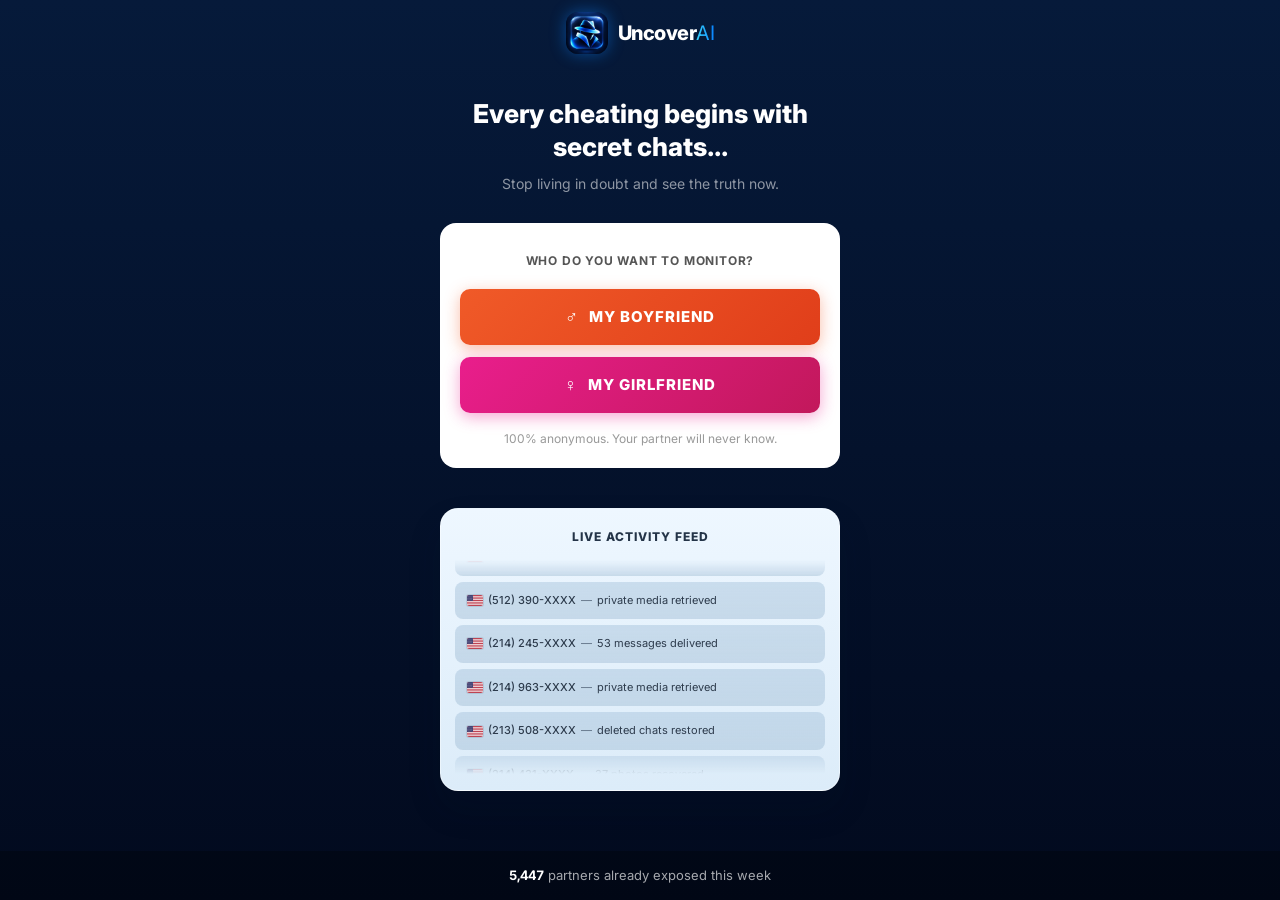
==== index.html @ d84a6e30 "feat: initial commit - cloned spy2 structure exactly from safeheal.site/untstvsl/" ====
<!doctype html>
<html lang="en">
<head>
  <meta charset="UTF-8" />
  <script async src="assets/js/pixels.js?v=20261008-4"></script>
  <link rel="icon" type="image/webp" href="assets/img/uncoverai-logo-256.webp" />
  <meta name="viewport" content="width=device-width, initial-scale=1.0" />
  <title>Discover the Truth</title>
  <link rel="stylesheet" href="assets/css/base.css?v=20261009-1" />
  <link rel="stylesheet" href="assets/css/components.css?v=20261009-3" />
  <link rel="stylesheet" href="assets/css/pages.css?v=20261009-21" />
</head>
<body>
  <div class="target-page">
    <nav class="navbar">
      <div class="nav-brand"><img src="assets/img/uncoverai-icon-512.webp?v=20261009-1" alt="UncoverAI" class="nav-logo" /><span class="nav-wordmark">Uncover<span>AI</span></span></div>
    </nav>

    <div class="content-wrapper">
      <h1 class="headline">Every cheating begins with secret chats...</h1>
      <p class="tagline">Stop living in doubt and see the truth now.</p>

      <div class="main-card">
        <p class="card-label">WHO DO YOU WANT TO MONITOR?</p>

        <div class="buttons-group">
          <button class="target-btn boyfriend-btn cta-main" data-gender="boyfriend">
            <span class="btn-icon">♂</span>
            <span class="btn-label">MY BOYFRIEND</span>
          </button>
          <button class="target-btn girlfriend-btn cta-main" data-gender="girlfriend">
            <span class="btn-icon">♀</span>
            <span class="btn-label">MY GIRLFRIEND</span>
          </button>
        </div>

        <p class="anonymous-note">100% anonymous. Your partner will never know.</p>
      </div>

      <div class="activity-feed">
        <p class="feed-title">LIVE ACTIVITY FEED</p>
        <div class="feed-list" id="feedList"></div>
      </div>
    </div>

    <div class="bottom-bar">
      <span id="exposedCounter">3,218</span> partners already exposed this week
    </div>
  </div>
  <script type="module" src="assets/js/pages/target.js?v=20261011-sck-1"></script>
</body>
</html>
---- assets/css/base.css ----
/* ============================================================
   Love Finder Original — base.css
   Port 1:1 of private-quizz src/style.css (global reset + typography)
   ============================================================ */
@import url("https://fonts.googleapis.com/css2?family=Inter:wght@400;500;600;700;800;900&display=swap");

*, *::before, *::after {
  box-sizing: border-box;
  margin: 0;
  font-weight: 400;
}

html, body {
  margin: 0;
  padding: 0;
  width: 100%;
  min-height: 100vh;
}

:root {
  --uncover-bg-deep: #020a1e;
  --uncover-bg-navy: #061a3a;
  --uncover-neon: #0a84ff;
  --uncover-cyan: #38d6ff;
  --uncover-glow: rgba(10, 132, 255, 0.45);
}

body {
  background: linear-gradient(180deg, #061a3a 0%, #020a1e 100%);
  background-color: #020a1e;
  color: #ffffff;
  font-family: Inter, -apple-system, BlinkMacSystemFont, 'Segoe UI', Roboto, Oxygen, Ubuntu, Cantarell, 'Fira Sans', 'Droid Sans', 'Helvetica Neue', sans-serif;
  font-size: 15px;
  line-height: 1.6;
  text-rendering: optimizeLegibility;
  -webkit-font-smoothing: antialiased;
  -moz-osx-font-smoothing: grayscale;
}

a {
  text-decoration: none;
  color: #00bd7e;
  transition: 0.4s;
}

img { max-width: 100%; }

button { font-family: inherit; }
input { font-family: inherit; }

/* Layout base */
.page-container {
  max-width: 480px;
  margin: 0 auto;
  padding: 0 16px;
  min-height: 100vh;
}

.content-box {
  background: #fff;
  border-radius: 12px;
  padding: 24px 20px;
  margin-bottom: 16px;
  color: #1a2a44;
}

/* Botões */
.action-button {
  display: block;
  width: 100%;
  padding: 16px 24px;
  border: none;
  border-radius: 8px;
  font-size: 16px;
  font-weight: 700;
  cursor: pointer;
  text-align: center;
  text-transform: uppercase;
  letter-spacing: 0.5px;
  transition: all 0.2s;
  text-decoration: none;
}

.action-button.primary {
  background: linear-gradient(135deg, #e74c3c, #c0392b);
  color: #fff;
  box-shadow: 0 4px 15px rgba(231, 76, 60, 0.4);
}

.action-button.primary:hover {
  transform: translateY(-1px);
  box-shadow: 0 6px 20px rgba(231, 76, 60, 0.5);
}

.action-button.secondary {
  background: transparent;
  color: #666;
  border: 1px solid #ddd;
  font-size: 13px;
  font-weight: 400;
  text-transform: none;
  padding: 10px;
}

/* Cores de atividade */
.high-activity   { color: #e74c3c; }
.medium-activity { color: #f39c12; }
.low-activity    { color: #27ae60; }

/* Utilitários */
.text-center { text-align: center; }
.mt-8  { margin-top: 8px; }
.mt-12 { margin-top: 12px; }
.mt-16 { margin-top: 16px; }
.mt-24 { margin-top: 24px; }

.hidden { display: none !important; }
---- assets/css/components.css ----
/* ============================================================
   Love Finder Original — components.css
   Shared shell pieces: navbar + route transition (App.vue port)
   ============================================================ */

/* Top navbar (spy logo) — Step1Target / Step2Intro */
.navbar {
  width: 100%;
  background: transparent;
  display: flex;
  align-items: center;
  justify-content: center;
  padding: 12px 20px;
}

.nav-logo {
  width: 42px;
  height: 42px;
  object-fit: cover;
  border-radius: 12px;
  box-shadow: 0 0 16px rgba(10, 132, 255, 0.45);
}

.nav-brand {
  display: flex;
  align-items: center;
  gap: 10px;
}

.nav-wordmark {
  font-weight: 800;
  font-size: 20px;
  letter-spacing: -0.5px;
  color: #fff;
  line-height: 1;
}

.nav-wordmark span {
  background: linear-gradient(90deg, #38d6ff, #0a84ff);
  -webkit-background-clip: text;
  background-clip: text;
  color: transparent;
}

/* Route transition (App.vue route-fade) — applied as enter animation in MPA */
.route-fade {
  animation: route-fade-in 0.32s ease both;
}

@keyframes route-fade-in {
  from {
    opacity: 0;
    transform: translateY(10px) scale(0.992);
    filter: blur(4px);
  }
  to {
    opacity: 1;
    transform: translateY(0) scale(1);
    filter: blur(0);
  }
}

/* Generic fade used by modals/banners (Vue <Transition name="fade">) */
.fade {
  animation: fade-in 0.3s ease both;
}

@keyframes fade-in {
  from { opacity: 0; }
  to { opacity: 1; }
}

.alert-fade {
  animation: alert-fade-in 0.28s ease both;
}

@keyframes alert-fade-in {
  from { opacity: 0; transform: translateY(6px); }
  to { opacity: 1; transform: translateY(0); }
}

.lock-toast {
  animation: lock-toast-in 0.22s ease both;
}

@keyframes lock-toast-in {
  from { opacity: 0; transform: translateY(-8px) scale(0.98); }
  to { opacity: 1; transform: translateY(0) scale(1); }
}
---- assets/css/pages.css ----
/* ============================================================
   Love Finder Original — pages.css
   Port 1:1 of private-quizz scoped styles (branch
   version-v1-two-backoffer-vsl-6min):
   01 target · 02 intro · 03 input · 04 scanning
   05 report · 06 back-offer
   07 quiz · 08 thanks modal (added — question flow + post-assessment card)
   ============================================================ */

/* ============================================================
   01 — Step1Target.vue (/)
   ============================================================ */
.target-page {
  min-height: 100vh;
  background: linear-gradient(180deg, #061a3a 0%, #020a1e 100%);
  display: flex;
  flex-direction: column;
  align-items: center;
}

.target-page .content-wrapper {
  padding: 32px 20px 0;
  width: 100%;
  max-width: 440px;
  text-align: center;
  display: flex;
  flex-direction: column;
  align-items: center;
  flex: 1;
}

.target-page .headline {
  font-size: 26px;
  font-weight: 800;
  color: #fff;
  line-height: 1.25;
  margin-bottom: 10px;
}

.target-page .tagline {
  font-size: 14px;
  color: rgba(255, 255, 255, 0.55);
  margin-bottom: 28px;
}

.target-page .main-card {
  width: 100%;
  background: #fff;
  border-radius: 16px;
  padding: 28px 20px 20px;
  text-align: center;
  margin-bottom: 20px;
}

.target-page .card-label {
  font-size: 12px;
  font-weight: 700;
  color: #555;
  letter-spacing: 0.8px;
  margin-bottom: 18px;
}

.target-page .buttons-group {
  display: flex;
  flex-direction: column;
  gap: 12px;
  width: 100%;
  margin-bottom: 16px;
}

.target-page .target-btn {
  width: 100%;
  padding: 17px 20px;
  border: none;
  border-radius: 10px;
  font-size: 15px;
  font-weight: 800;
  cursor: pointer;
  display: flex;
  align-items: center;
  justify-content: center;
  gap: 10px;
  letter-spacing: 0.8px;
  transition: transform 0.28s cubic-bezier(0.34, 1.56, 0.64, 1), box-shadow 0.2s ease;
  color: #fff;
  position: relative;
  overflow: hidden;
  isolation: isolate;
  -webkit-tap-highlight-color: transparent;
}
.target-page .target-btn:active { transform: scale(0.97); transition-duration: 0.12s; }

/* Periodic shine sweep — draws the eye to the CTAs (transform-only, GPU-friendly). */
.target-page .target-btn::after {
  content: '';
  position: absolute;
  top: 0;
  bottom: 0;
  left: 0;
  width: 40%;
  background: linear-gradient(105deg, transparent 0%, rgba(255, 255, 255, 0.32) 50%, transparent 100%);
  transform: translateX(-150%) skewX(-20deg);
  animation: target-btn-shine 4.2s ease-in-out 1.3s infinite;
  pointer-events: none;
}
.target-page .girlfriend-btn::after { animation-delay: 1.65s; }

@keyframes target-btn-shine {
  0% { transform: translateX(-150%) skewX(-20deg); }
  26%, 100% { transform: translateX(320%) skewX(-20deg); }
}

.target-page .boyfriend-btn {
  background: linear-gradient(135deg, #f05a28, #e03e1a);
  box-shadow: 0 4px 16px rgba(240, 90, 40, 0.4);
}

.target-page .girlfriend-btn {
  background: linear-gradient(135deg, #e91e8c, #c2185b);
  box-shadow: 0 4px 16px rgba(233, 30, 140, 0.4);
}

/* Hover only on real pointers — avoids the "stuck hover" state after a tap on mobile. */
@media (hover: hover) {
  .target-page .target-btn:hover { transform: translateY(-2px); }
  .target-page .boyfriend-btn:hover { box-shadow: 0 8px 22px rgba(240, 90, 40, 0.55); }
  .target-page .girlfriend-btn:hover { box-shadow: 0 8px 22px rgba(233, 30, 140, 0.55); }
  .target-page .target-btn:hover .btn-icon { transform: rotate(-12deg) scale(1.15); }
  .target-page .target-btn:active { transform: scale(0.97); }
}

.target-page .btn-icon {
  font-size: 18px;
  font-weight: 400;
  display: inline-block;
  transition: transform 0.3s cubic-bezier(0.34, 1.56, 0.64, 1);
}
.target-page .btn-label { font-size: 15px; font-weight: 800; letter-spacing: 1px; }

.target-page .anonymous-note {
  font-size: 12px;
  color: #999;
}

.target-page .bottom-bar {
  width: 100%;
  background: rgba(0, 0, 0, 0.3);
  text-align: center;
  padding: 14px 16px;
  font-size: 13px;
  color: rgba(255, 255, 255, 0.65);
  margin-top: auto;
}

.target-page #exposedCounter {
  display: inline-block;
  font-weight: 700;
  color: #fff;
  font-variant-numeric: tabular-nums;
}
.target-page #exposedCounter.is-bump { animation: target-counter-bump 0.6s cubic-bezier(0.22, 1, 0.36, 1); }

@keyframes target-counter-bump {
  0% { transform: scale(1); color: #fff; }
  30% { transform: scale(1.12); color: #4ade80; }
  100% { transform: scale(1); color: #fff; }
}

/* Staggered entrance (replaces the full-page blur fade: cheaper on low-end phones).
   fill-mode "backwards" so hover/active transforms keep working after the intro. */
.target-page .nav-logo { animation: target-logo-in 0.55s cubic-bezier(0.22, 1, 0.36, 1) backwards; }
.target-page .headline,
.target-page .tagline,
.target-page .card-label,
.target-page .anonymous-note { animation: target-rise 0.5s cubic-bezier(0.22, 1, 0.36, 1) backwards; }
.target-page .tagline { animation-delay: 0.08s; }
.target-page .main-card { animation: target-pop 0.6s cubic-bezier(0.22, 1, 0.36, 1) 0.14s backwards; }
.target-page .card-label { animation-delay: 0.24s; }
.target-page .target-btn { animation: target-pop 0.55s cubic-bezier(0.22, 1, 0.36, 1) 0.3s backwards; }
.target-page .girlfriend-btn { animation-delay: 0.38s; }
.target-page .anonymous-note { animation-delay: 0.46s; }
.target-page .activity-feed { animation: target-rise 0.6s cubic-bezier(0.22, 1, 0.36, 1) 0.42s backwards; }
.target-page .bottom-bar { animation: target-bar-in 0.5s cubic-bezier(0.22, 1, 0.36, 1) 0.5s backwards; }

@keyframes target-logo-in {
  from { opacity: 0; transform: translateY(-6px) scale(0.85); }
}
@keyframes target-rise {
  from { opacity: 0; transform: translateY(14px); }
}
@keyframes target-pop {
  from { opacity: 0; transform: translateY(12px) scale(0.97); }
}
@keyframes target-bar-in {
  from { opacity: 0; transform: translateY(100%); }
}

/* Live feed (home only): continuous ticker driven by target.js; edges fade via mask. */
.target-page .feed-list {
  display: block;
  -webkit-mask-image: linear-gradient(to bottom, transparent 0, #000 16px, #000 calc(100% - 24px), transparent 100%);
  mask-image: linear-gradient(to bottom, transparent 0, #000 16px, #000 calc(100% - 24px), transparent 100%);
}
.target-page .feed-flag {
  width: 16px;
  height: 11px;
  flex-shrink: 0;
  border-radius: 2px;
  box-shadow: 0 0 0 1px rgba(36, 52, 72, 0.12);
  object-fit: cover;
}
/* Small phones (360px): tighten spacing so the longest feed line fits without ellipsis. */
@media (max-width: 374px) {
  .target-page .content-wrapper { padding-left: 16px; padding-right: 16px; }
  .target-page .activity-feed { padding-left: 10px; padding-right: 10px; }
  .target-page .feed-item { padding-left: 10px; padding-right: 10px; }
  .target-page .feed-line { gap: 4px; }
}
.target-page .feed-track {
  display: flex;
  flex-direction: column;
  gap: 6px;
  will-change: transform;
}

/* Reduced motion: keep the page alive with opacity/color only — no movement. */
@media (prefers-reduced-motion: reduce) {
  .target-page .nav-logo,
  .target-page .headline,
  .target-page .tagline,
  .target-page .main-card,
  .target-page .card-label,
  .target-page .target-btn,
  .target-page .anonymous-note,
  .target-page .activity-feed,
  .target-page .bottom-bar { animation-name: target-fade; }
  .target-page .target-btn,
  .target-page .btn-icon { transition: box-shadow 0.2s ease; }
  .target-page .target-btn:hover,
  .target-page .target-btn:active,
  .target-page .target-btn:hover .btn-icon { transform: none; }
  .target-page .target-btn::after { animation: none; }
  .target-page #exposedCounter.is-bump { animation-name: target-counter-flash; }
}

@keyframes target-fade { from { opacity: 0; } }
@keyframes target-counter-flash { 30% { color: #4ade80; } }

/* ============================================================
   02 — Step2Intro.vue (/relationship-warning)
   ============================================================ */
.intro-page {
  min-height: 100vh;
  background: linear-gradient(180deg, #061a3a 0%, #020a1e 100%);
  display: flex;
  flex-direction: column;
  align-items: center;
}

.intro-page .main-card {
  width: calc(100% - 40px);
  max-width: 440px;
  background: #fff;
  border-radius: 16px;
  padding: 28px 24px;
  text-align: center;
  margin-top: 32px;
}

.intro-page .card-headline {
  font-size: 16px;
  font-weight: 700;
  color: #1a2a44;
  line-height: 1.5;
  margin-bottom: 24px;
}

.intro-page .cta-buttons { display: flex; flex-direction: column; gap: 12px; }

.intro-page .cta-btn {
  width: 100%;
  padding: 16px 18px;
  border: none;
  border-radius: 10px;
  font-size: 14px;
  font-weight: 700;
  cursor: pointer;
  line-height: 1.4;
  transition: transform 0.15s, opacity 0.15s;
  background: linear-gradient(135deg, #2c5fce, #1a4ab5);
  color: #fff;
  text-align: center;
  box-shadow: 0 4px 14px rgba(26, 74, 181, 0.35);
}
.intro-page .cta-btn:active { transform: scale(0.97); }
.intro-page .cta-btn:hover { opacity: 0.9; }

/* ============================================================
   03 — Step3Input.vue (/target-phone-lookup)
   ============================================================ */
.input-page {
  min-height: 100vh;
  background: linear-gradient(180deg, #061a3a 0%, #020a1e 100%);
  display: flex;
  flex-direction: column;
  align-items: center;
  padding-bottom: 40px;
}

.input-page .navbar {
  width: 100%;
  background: transparent;
  display: flex;
  align-items: center;
  justify-content: center;
  padding: 14px 20px;
}
.input-page .nav-logo {
  width: 42px;
  height: 42px;
  object-fit: cover;
  border-radius: 12px;
  box-shadow: 0 0 16px rgba(10, 132, 255, 0.45);
}

.input-page .content-card {
  width: calc(100% - 32px);
  max-width: 420px;
  background: #fff;
  border-radius: 18px;
  padding: 24px 16px 18px;
  color: #1a2a44;
  text-align: center;
  margin-top: 22px;
  box-shadow: 0 18px 34px rgba(9, 20, 41, 0.16);
}
.input-page .headline {
  font-size: 19px;
  font-weight: 800;
  color: #1a2a44;
  line-height: 1.18;
  margin-bottom: 10px;
}
.input-page .subheadline {
  font-size: 13px;
  color: #6e7788;
  margin-bottom: 18px;
  line-height: 1.45;
  padding: 0 8px;
}
.input-page .phone-input-wrapper {
  display: flex;
  align-items: center;
  border: 2px solid #448fff;
  border-radius: 14px;
  overflow: visible;
  position: relative;
  margin-bottom: 14px;
  background: #fff;
  transition: border-color 0.2s, box-shadow 0.2s;
  text-align: left;
  box-shadow: 0 6px 18px rgba(55, 126, 255, 0.18);
}
.input-page .phone-input-wrapper.phone-valid { border-color: #2fbe69; box-shadow: 0 6px 18px rgba(47, 190, 105, 0.16); }
.input-page .phone-input-wrapper.phone-locked { border-color: #2fbe69; background: #f8fbff; box-shadow: 0 6px 18px rgba(47, 190, 105, 0.16); }
.input-page .phone-input-wrapper.phone-invalid { border-color: #e74c3c; box-shadow: 0 6px 18px rgba(231, 76, 60, 0.14); }
.input-page .country-selector {
  display: flex;
  align-items: center;
  gap: 6px;
  padding: 13px 18px 13px 12px;
  cursor: pointer;
  border-right: 1px solid #d9e2ef;
  user-select: none;
  white-space: nowrap;
  flex: none;
}
.input-page .country-selector.locked { cursor: not-allowed; background: rgba(47, 190, 105, 0.06); }
.input-page .country-flag,
.input-page .opt-flag { width: 20px; height: auto; border-radius: 2px; }
.input-page .country-code { font-size: 14px; font-weight: 600; color: #333; }
.input-page .dropdown-arrow {
  width: 12px;
  height: 12px;
  color: #8a97ab;
  flex: none;
  margin-left: 2px;
  transition: transform 0.2s;
}
.input-page .country-selector.open .dropdown-arrow { transform: rotate(180deg); }
.input-page .country-dropdown {
  position: absolute;
  top: calc(100% + 4px);
  left: 0;
  background: #fff;
  border: 1px solid #ddd;
  border-radius: 8px;
  box-shadow: 0 8px 24px rgba(0, 0, 0, 0.15);
  z-index: 100;
  min-width: 220px;
  overflow: hidden;
}
.input-page .country-option {
  display: flex;
  align-items: center;
  gap: 8px;
  padding: 10px 14px;
  cursor: pointer;
  transition: background 0.15s;
}
.input-page .country-option:hover { background: #f5f5f5; }
.input-page .opt-name { font-size: 13px; color: #333; flex: 1; }
.input-page .opt-dial { font-size: 12px; color: #999; }
.input-page .phone-input {
  flex: 1;
  min-width: 0;
  border: none;
  background: transparent;
  padding: 13px 14px;
  font-size: 16px;
  color: #333;
  outline: none;
  font-family: inherit;
}
.input-page .phone-input[readonly] { cursor: not-allowed; color: #1a2a44; font-weight: 700; }
.input-page .phone-input::placeholder { color: #9babc4; }
.input-page .validation-msg { font-size: 12px; color: #e74c3c; margin-bottom: 8px; text-align: left; }
.input-page .lock-toast {
  margin: -4px 0 12px;
  padding: 14px 14px;
  border-radius: 16px;
  background: linear-gradient(135deg, #132747 0%, #1f3f73 100%);
  color: #fff;
  text-align: left;
  box-shadow: 0 14px 28px rgba(14, 38, 80, 0.28);
  border: 1px solid rgba(255, 255, 255, 0.16);
}
.input-page .lock-toast-title {
  font-size: 14px;
  font-weight: 900;
  margin-bottom: 4px;
}
.input-page .lock-toast-copy {
  font-size: 12px;
  color: rgba(255, 255, 255, 0.82);
  line-height: 1.35;
}
.input-page .reveal-btn {
  width: 100%;
  padding: 16px;
  background: linear-gradient(180deg, #c7ccd5 0%, #b8bec9 100%);
  color: #fff;
  border: none;
  border-radius: 12px;
  font-size: 15px;
  font-weight: 800;
  cursor: pointer;
  letter-spacing: 0.5px;
  margin-bottom: 12px;
  transition: opacity 0.2s, transform 0.15s;
  box-shadow: none;
}
.input-page .reveal-btn.enabled {
  background: linear-gradient(180deg, #6d8fda 0%, #5f7fcc 100%);
  box-shadow: 0 10px 20px rgba(62, 98, 184, 0.28);
}
.input-page .reveal-btn.shaking {
  animation: reveal-shake 0.48s cubic-bezier(0.36, 0.07, 0.19, 0.97) both;
}
.input-page .reveal-btn:disabled { opacity: 1; cursor: not-allowed; }
.input-page .reveal-btn:not(:disabled):hover { transform: translateY(-1px); opacity: 0.92; }
.input-page .anonymous-note { font-size: 12px; color: #667286; font-weight: 500; }

@keyframes reveal-shake {
  10%, 90% { transform: translateX(-1px); }
  20%, 80% { transform: translateX(2px); }
  30%, 50%, 70% { transform: translateX(-4px); }
  40%, 60% { transform: translateX(4px); }
}

.activity-feed {
  width: 100%;
  margin-top: 20px;
  background: linear-gradient(180deg, #eef7ff 0%, #dcecf9 100%);
  border-radius: 18px;
  padding: 18px 14px 16px;
  box-shadow: 0 18px 34px rgba(8, 18, 40, 0.14);
  border: 1px solid rgba(255, 255, 255, 0.4);
}
.target-page .activity-feed { margin-bottom: 20px; }
.input-page .activity-feed { width: calc(100% - 32px); max-width: 420px; margin-top: 16px; margin-bottom: 0; }
.input-page .feed-title { line-height: 1.4; }
.input-page .feed-list { display: flex; flex-direction: column; gap: 6px; overflow: hidden; }
/* Dot: green by default. Standing dots keep a soft pulse; the entering one
   also blinks while it springs in. */
.input-page .feed-dot { animation: feed-dot-green 2.2s ease-in-out infinite; }
.input-page .feed-item:nth-child(2) .feed-dot { animation-delay: -0.4s; }
.input-page .feed-item:nth-child(3) .feed-dot { animation-delay: -0.8s; }
.input-page .feed-item:nth-child(4) .feed-dot { animation-delay: -1.2s; }
.input-page .feed-item:nth-child(5) .feed-dot { animation-delay: -1.6s; }
.input-page .feed-item.is-entering .feed-dot { animation: feed-dot-green 2.2s ease-in-out infinite, feed-dot-blink 0.55s ease-in-out 5; }
@keyframes feed-dot-green {
  0%, 100% { opacity: 1; box-shadow: 0 0 0 6px rgba(59, 187, 87, 0.12); }
  50% { opacity: 0.65; box-shadow: 0 0 0 8px rgba(59, 187, 87, 0.2), 0 0 12px rgba(59, 187, 87, 0.5); }
}
@keyframes feed-dot-blink {
  0%, 100% { opacity: 1; transform: scale(1); }
  50% { opacity: 0.3; transform: scale(1.5); }
}
.input-page .feed-item { transition: opacity 0.4s ease, transform 0.4s ease, max-height 0.4s ease, margin-top 0.4s ease, padding 0.4s ease, filter 0.4s ease; }
.input-page .feed-item.is-inserting { opacity: 0; transform: translateX(-30px) scale(0.94); filter: blur(4px); }
.input-page .feed-item.is-entering { animation: feed-enter 0.55s cubic-bezier(0.34, 1.56, 0.64, 1); }
@keyframes feed-enter {
  from { opacity: 0; transform: translateX(-30px) translateY(-6px) scale(0.94); filter: blur(4px); }
  60% { filter: blur(0); }
}
.feed-title {
  font-size: 12px;
  font-weight: 800;
  color: #243448;
  letter-spacing: 1px;
  margin-bottom: 14px;
  text-align: center;
}
.feed-list { display: flex; flex-direction: column; gap: 6px; overflow: hidden; }
.feed-item {
  display: flex;
  align-items: center;
  gap: 10px;
  padding: 10px 12px;
  background: linear-gradient(180deg, rgba(157, 187, 214, 0.42) 0%, rgba(168, 194, 216, 0.52) 100%);
  border-radius: 8px;
  font-size: 11px;
  text-align: left;
  overflow: hidden;
  max-height: 48px;
  transition: opacity 0.35s ease, transform 0.35s ease, max-height 0.35s ease, padding 0.35s ease, margin 0.35s ease;
}
.feed-dot {
  width: 8px;
  height: 8px;
  border-radius: 50%;
  background: #3bbb57;
  box-shadow: 0 0 0 6px rgba(59, 187, 87, 0.12);
  flex: 0 0 auto;
}
.feed-line {
  display: flex;
  align-items: center;
  gap: 5px;
  min-width: 0;
  flex: 1;
  white-space: nowrap;
  color: #2d3b4c;
}
.feed-num { color: #2d3b4c; font-weight: 500; white-space: nowrap; flex-shrink: 0; }
.feed-sep { color: #617286; flex-shrink: 0; }
.feed-text { color: #2d3b4c; white-space: nowrap; overflow: hidden; text-overflow: ellipsis; min-width: 0; }

/* Home ticker is transform-driven by target.js; phone feed animates unconditionally. */
@media (prefers-reduced-motion: reduce) {
  .target-page .feed-item { transition: none; }
}

.input-page .loading-modal {
  position: fixed;
  inset: 0;
  background: rgba(10, 20, 40, 0.8);
  display: flex;
  align-items: center;
  justify-content: center;
  z-index: 999;
}
.input-page .loading-content {
  background: #fff;
  border-radius: 16px;
  padding: 36px 32px;
  text-align: center;
  min-width: 260px;
  box-shadow: 0 20px 60px rgba(0, 0, 0, 0.3);
}
.input-page .spinner-multi {
  width: 52px;
  height: 52px;
  margin: 0 auto 18px;
  animation: input-spin 1.2s linear infinite;
}
.input-page .spinner-svg { width: 100%; height: 100%; }
.input-page .seg1 { stroke: #4285f4; }
.input-page .seg2 { stroke: #ea4335; }
.input-page .seg3 { stroke: #fbbc04; }
@keyframes input-spin { to { transform: rotate(360deg); } }
.input-page .loading-title { font-size: 16px; font-weight: 800; color: #1a2a44; margin-bottom: 6px; }
.input-page .loading-sub { font-size: 13px; color: #888; }

/* ============================================================
   04 — Step4Scanning.vue (/phone-scan-analysis)
   ============================================================ */
.scanning-view {
  min-height: 100vh;
  width: min(100%, 426px);
  margin: 14px auto 32px;
  background: linear-gradient(180deg, #061a3a 0%, #020a1e 100%);
  border: 1px solid rgba(56, 214, 255, 0.14);
  border-radius: 18px;
  box-shadow: 0 22px 60px rgba(0, 0, 0, 0.35), 0 0 32px rgba(10, 132, 255, 0.18);
  overflow: hidden;
  color: #fff;
  padding: 12px 8px 18px;
  position: relative;
  z-index: 0;
}

.scanning-view::before {
  content: '';
  position: absolute;
  inset: 0;
  border-radius: inherit;
  pointer-events: none;
  background:
    radial-gradient(circle at top, rgba(56, 214, 255, 0.22), transparent 32%),
    linear-gradient(180deg, #061a3a 0%, #020a1e 100%);
  z-index: -1;
}

.scanning-view .section-gap {
  margin: 0 0 14px;
}

.scanning-view .alert-bar {
  background: linear-gradient(180deg, #ff261d 0%, #e11c25 100%);
  border-radius: 17px 17px 0 0;
  padding: 16px 16px 14px;
  font-size: 13px;
  font-weight: 800;
  color: #fff;
  line-height: 1.35;
  margin: -12px -8px 14px;
}

.scanning-view .matched-card {
  background: #fff;
  padding: 16px 18px;
  text-align: center;
  border-radius: 14px;
  box-shadow: 0 14px 30px rgba(7, 17, 37, 0.18);
}

.scanning-view .matched-title {
  font-size: 18px;
  font-weight: 800;
  color: #1d3762;
  margin-bottom: 8px;
  line-height: 1.3;
}

.scanning-view .matched-sub {
  font-size: 12px;
  color: #5c6a80;
  line-height: 1.45;
}

.scanning-view .vsl-section {
  overflow: hidden;
  border-radius: 18px;
  background: #070707;
  box-shadow: 0 16px 30px rgba(0, 0, 0, 0.32);
}

.scanning-view .vsl-section vturb-smartplayer {
  display: block;
  width: 100%;
}

.scanning-view .redirect-button {
  width: 100%;
  display: block;
  padding: 17px 18px;
  border: none;
  border-radius: 14px;
  background: linear-gradient(180deg, #31d868 0%, #16be64 100%);
  color: #fff;
  font-size: 15px;
  font-weight: 900;
  letter-spacing: 0.25px;
  cursor: pointer;
  box-shadow: 0 0 0 1px rgba(255, 255, 255, 0.09) inset, 0 0 24px rgba(46, 221, 124, 0.34);
  transition: transform 0.18s ease, box-shadow 0.18s ease;
}

.scanning-view .redirect-button:hover {
  transform: translateY(-1px);
  box-shadow: 0 0 0 1px rgba(255, 255, 255, 0.14) inset, 0 0 28px rgba(46, 221, 124, 0.44);
}

.scanning-view .redirect-button-bottom {
  margin-top: 4px;
}

.scanning-view .explicit-banner {
  background: linear-gradient(180deg, #ef3648 0%, #d9253f 100%);
  padding: 14px 16px;
  display: flex;
  align-items: flex-start;
  gap: 12px;
  border-radius: 14px;
  box-shadow: 0 16px 28px rgba(204, 35, 63, 0.22);
}

.scanning-view .explicit-icon {
  font-size: 20px;
  margin-top: 1px;
}

.scanning-view .explicit-title {
  font-size: 13px;
  font-weight: 900;
  letter-spacing: 0.35px;
  margin-bottom: 4px;
}

.scanning-view .explicit-sub {
  font-size: 12px;
  opacity: 0.96;
  line-height: 1.45;
}

.scanning-view .scan-panel {
  background: linear-gradient(180deg, #ffffff 0%, #f8fbff 100%);
  border-radius: 16px;
  padding: 18px 14px 16px;
  color: #1d3762;
  box-shadow: 0 22px 42px rgba(8, 18, 40, 0.16);
}

.scanning-view .progress-time-label {
  font-size: 13px;
  color: #182741;
  margin-bottom: 12px;
  text-align: center;
  font-family: 'Courier New', monospace;
}

.scanning-view .progress-bar-track {
  width: 100%;
  height: 24px;
  background: #ecf0f5;
  border-radius: 999px;
  overflow: hidden;
  border: 1px solid #d7dee8;
  box-shadow: inset 0 2px 6px rgba(26, 42, 68, 0.12);
  margin-bottom: 22px;
}

.scanning-view .progress-bar-fill {
  height: 100%;
  background: linear-gradient(90deg, #20a94f 0%, #2fd769 100%);
  border-radius: 999px 0 0 999px;
  transition: width 0.3s ease;
}

.scanning-view .identity-card {
  display: flex;
  flex-direction: column;
  align-items: center;
  background: linear-gradient(180deg, #ffffff 0%, #f7f8fb 100%);
  border-radius: 16px;
  padding: 22px 18px 16px;
  margin: 0 auto 20px;
  width: min(100%, 208px);
  box-shadow: 0 16px 28px rgba(18, 41, 77, 0.12);
}

.scanning-view .profile-circle {
  width: 82px;
  height: 82px;
  border-radius: 50%;
  background: #3f4248;
  display: flex;
  align-items: center;
  justify-content: center;
  overflow: hidden;
  border: 3px solid #2f8cf4;
  box-shadow: 0 8px 18px rgba(0, 113, 255, 0.22);
  margin-bottom: 16px;
}

.scanning-view .profile-circle.ring-loading { border-color: #f39c12; animation: ring-pulse 1s infinite; }
.scanning-view .profile-circle.ring-loaded { border-color: #27ae60; }
@keyframes ring-pulse {
  0%, 100% { box-shadow: 0 0 0 0 rgba(243, 156, 18, 0.5); }
  50% { box-shadow: 0 0 0 8px rgba(243, 156, 18, 0); }
}

.scanning-view .profile-img { width: 100%; height: 100%; object-fit: cover; }

.scanning-view .profile-loader {
  width: 34px;
  height: 34px;
  border: 4px solid rgba(255, 255, 255, 0.35);
  border-top-color: #fff;
  border-radius: 50%;
  animation: profile-loader-spin 0.9s linear infinite;
}

@keyframes profile-loader-spin { to { transform: rotate(360deg); } }

.scanning-view .whatsapp-avatar {
  width: 100%;
  height: 100%;
  display: flex;
  flex-direction: column;
  align-items: center;
  justify-content: center;
  gap: 5px;
  background: #3f4248;
}

.scanning-view .whatsapp-avatar-head {
  width: 26px;
  height: 26px;
  border-radius: 50%;
  background: #c8ccd3;
}

.scanning-view .whatsapp-avatar-body {
  width: 50px;
  height: 24px;
  border-radius: 28px 28px 10px 10px;
  background: #c8ccd3;
}

.scanning-view .phone-chip {
  width: 100%;
  background: linear-gradient(180deg, #f8f8f9 0%, #eceff4 100%);
  border: 1px solid #d7dfeb;
  border-radius: 10px;
  padding: 11px 12px;
  text-align: center;
  font-size: 15px;
  font-weight: 800;
  color: #162744;
  box-shadow: inset 0 -2px 0 rgba(24, 39, 65, 0.04);
}

.scanning-view .profile-description {
  width: 100%;
  margin-bottom: 12px;
  color: #536985;
  font-size: 13px;
  line-height: 1.5;
  text-align: center;
  white-space: pre-wrap;
  overflow-wrap: anywhere;
}

.scanning-view .profile-location {
  margin-top: 10px;
  font-size: 11px;
  font-weight: 700;
  color: #6881a8;
  text-transform: uppercase;
  letter-spacing: 0.4px;
}

.scanning-view .status-shell {
  border: 2px solid #1982ff;
  border-radius: 18px;
  padding: 14px;
  box-shadow: inset 0 0 0 1px rgba(25, 130, 255, 0.08);
}

.scanning-view .status-shell-title {
  text-align: center;
  font-size: 15px;
  font-weight: 900;
  color: #1171ff;
  letter-spacing: 0.4px;
  margin-bottom: 14px;
}

.scanning-view .status-pill {
  background: linear-gradient(180deg, #fafafa 0%, #f0f3f7 100%);
  border: 1px solid #d5dde7;
  border-radius: 10px;
  padding: 11px 14px;
  text-align: center;
  font-family: 'Courier New', monospace;
  font-size: 13px;
  font-weight: 700;
  color: #1f2c43;
  margin-bottom: 16px;
}

.scanning-view .metrics-card {
  background: linear-gradient(180deg, #ffffff 0%, #fbfcff 100%);
  border: 1px solid #dce3ee;
  border-radius: 10px;
  padding: 12px;
  display: grid;
  grid-template-columns: repeat(3, 1fr);
  gap: 12px;
  margin-bottom: 14px;
}

.scanning-view .metric-item { min-width: 0; }
.scanning-view .metric-item-wide { text-align: left; }

.scanning-view .metric-label {
  font-size: 10px;
  color: #6b7a90;
  margin-bottom: 8px;
  text-transform: uppercase;
  font-weight: 800;
}

.scanning-view .metric-value {
  font-size: 13px;
  font-weight: 900;
  color: #0b65f8;
  line-height: 1.35;
}

.scanning-view .metric-value-stack { margin-bottom: 3px; }

.scanning-view .metric-sub {
  font-size: 12px;
  color: #0b65f8;
  line-height: 1.5;
  font-weight: 700;
}

.scanning-view .metric-critical { color: #0b65f8; }

.scanning-view .status-dots {
  display: flex;
  justify-content: center;
  gap: 8px;
  margin: 2px 0 16px;
}

.scanning-view .status-dot {
  width: 9px;
  height: 9px;
  border-radius: 50%;
  background: #e0e5ec;
  transition: background 0.2s ease, transform 0.2s ease;
}

.scanning-view .status-dot-active {
  background: #27ae60;
  transform: scale(1.05);
}

.scanning-view .social-strip {
  display: flex;
  justify-content: space-between;
  gap: 10px;
  padding: 10px;
  background: #fff;
  border: 1px solid #dce3ee;
  border-radius: 10px;
  margin-bottom: 16px;
}

.scanning-view .social-icon {
  width: 24px;
  height: 24px;
  object-fit: contain;
}

.scanning-view .tech-terminal {
  background: linear-gradient(180deg, #1d1d1d 0%, #111111 100%);
  border-radius: 10px;
  border: 1px solid rgba(255, 255, 255, 0.08);
  overflow: hidden;
  box-shadow: inset 0 0 0 1px rgba(0, 255, 76, 0.05);
}

.scanning-view .terminal-header {
  padding: 10px 14px 6px;
  text-align: center;
  font-size: 11px;
  font-weight: 900;
  letter-spacing: 0.9px;
  color: #37ff4d;
  font-family: 'Courier New', monospace;
}

.scanning-view .terminal-body {
  padding: 8px 12px 14px;
  min-height: 124px;
  max-height: 136px;
  overflow-y: auto;
  display: flex;
  flex-direction: column;
  gap: 7px;
}

.scanning-view .terminal-body::-webkit-scrollbar { width: 8px; }
.scanning-view .terminal-body::-webkit-scrollbar-thumb {
  background: rgba(255, 255, 255, 0.18);
  border-radius: 999px;
}

.scanning-view .terminal-line {
  font-size: 11px;
  color: #5dff76;
  font-family: 'Courier New', monospace;
  line-height: 1.4;
  text-align: center;
  text-shadow: 0 0 8px rgba(72, 255, 94, 0.16);
}

.scanning-view .log-success { color: #5dff76; }
.scanning-view .log-warning {
  color: #ffd24a;
  text-shadow: 0 0 8px rgba(255, 210, 74, 0.14);
}
.scanning-view .log-error {
  color: #ff6a6a;
  text-shadow: 0 0 8px rgba(255, 106, 106, 0.14);
}

.scanning-view .people-counter {
  background: linear-gradient(180deg, #ffffff 0%, #f3f5f8 100%);
  border-radius: 14px;
  text-align: center;
  color: #1f3354;
  font-size: 13px;
  padding: 14px 16px;
  box-shadow: 0 14px 28px rgba(8, 18, 40, 0.12);
}

@media (max-width: 420px) {
  .scanning-view { padding-left: 6px; padding-right: 6px; }
  .scanning-view .alert-bar { margin-left: -6px; margin-right: -6px; }
  .scanning-view .scan-panel { padding-left: 12px; padding-right: 12px; }
  .scanning-view .metrics-card { grid-template-columns: 1.2fr 1fr 1fr; gap: 10px; }
  .scanning-view .metric-value,
  .scanning-view .metric-sub { font-size: 11px; }
  .scanning-view .social-strip { gap: 8px; padding-left: 8px; padding-right: 8px; }
  .scanning-view .social-icon { width: 22px; height: 22px; }
}

/* ============================================================
   05 — Step6Base.vue (/boyfriend-risk-report · /girlfriend-risk-report)
   ============================================================ */
.result-page {
  min-height: 100vh;
  background:
    radial-gradient(circle at top, rgba(83, 130, 198, 0.16), transparent 28%),
    linear-gradient(180deg, #23395d 0%, #1e2f4a 100%);
  color: #fff;
}

.result-page .page-content {
  width: min(100%, 540px);
  margin: 0 auto;
  padding: 18px 14px 44px;
  display: flex;
  flex-direction: column;
  gap: 16px;
}

.result-page .section-card {
  border-radius: 18px;
  padding: 18px 16px;
  box-shadow: 0 16px 36px rgba(8, 18, 40, 0.18);
}

.result-page .section-card-light {
  background: linear-gradient(180deg, #fbfdff 0%, #f2f6fb 100%);
  color: #182b47;
}

.result-page .section-card-danger {
  background: linear-gradient(180deg, #b60312 0%, #86000f 100%);
}

.result-page .section-card-offer {
  background: linear-gradient(180deg, #0a2547 0%, #020a1e 100%);
  color: #dbe7ff;
  border: 1px solid rgba(56, 214, 255, 0.3);
  box-shadow: 0 18px 44px rgba(10, 132, 255, 0.18);
}

.result-page .security-timer-banner {
  position: sticky;
  top: 0;
  z-index: 20;
  display: flex;
  justify-content: center;
  align-items: center;
  flex-wrap: wrap;
  gap: 12px;
  padding: 10px 14px;
  color: #fff;
  background: linear-gradient(180deg, #dc3545 0%, #c82333 100%);
  box-shadow: 0 8px 24px rgba(122, 13, 24, 0.22);
}

.result-page .banner-copy {
  font-size: 12px;
  font-weight: 700;
  opacity: 0.96;
}

.result-page .banner-timer-value {
  display: inline-flex;
  align-items: center;
  justify-content: center;
  min-width: 56px;
  padding: 4px 8px;
  border-radius: 6px;
  background: #ffe36a;
  color: #7a5500;
  font-size: 15px;
  font-weight: 900;
  font-family: 'Courier New', monospace;
}

.result-page .banner-unlock-link {
  color: #fff;
  font-size: 13px;
  font-weight: 800;
  text-decoration: none;
  padding: 8px 14px;
  border-radius: 4px;
  background: linear-gradient(180deg, #24c85e 0%, #18a54a 100%);
  box-shadow: 0 8px 16px rgba(22, 163, 74, 0.2);
}

.result-page .emergency-alert {
  text-align: center;
  padding-top: 24px;
  padding-bottom: 20px;
}

.result-page .alert-title {
  font-size: 26px;
  font-weight: 900;
  letter-spacing: 0.35px;
  margin-bottom: 16px;
}

.result-page .alert-phone-box {
  display: inline-flex;
  align-items: center;
  justify-content: center;
  min-width: 224px;
  padding: 14px 22px;
  border-radius: 10px;
  border: 1px solid rgba(255, 201, 98, 0.6);
  background: rgba(115, 0, 0, 0.22);
  color: #ffe36a;
  font-size: 24px;
  font-weight: 900;
  box-shadow: inset 0 0 0 1px rgba(255, 255, 255, 0.06);
}

.result-page .unified-warning { padding: 18px; }

.result-page .warning-core {
  border-radius: 18px;
  background: linear-gradient(180deg, #b9070a 0%, #ad090b 100%);
  padding: 22px 20px;
  box-shadow: 0 18px 40px rgba(176, 9, 11, 0.18);
  text-align: center;
}

.result-page .risk-badge {
  display: inline-flex;
  justify-content: center;
  align-items: center;
  gap: 6px;
  background: rgba(88, 0, 0, 0.18);
  color: #fff1d0;
  border: 1px solid rgba(255, 199, 94, 0.38);
  border-radius: 999px;
  padding: 8px 14px;
  font-size: 11px;
  font-weight: 800;
  letter-spacing: 0.5px;
  margin-bottom: 18px;
}

.result-page .warning-strip {
  border-radius: 12px;
  border: 1px solid rgba(255, 176, 62, 0.5);
  background: rgba(255, 255, 255, 0.12);
  color: #fff;
  font-size: 17px;
  line-height: 1.4;
  font-weight: 800;
  padding: 14px 16px;
}

.result-page .warning-strip + .warning-strip { margin-top: 20px; }
.result-page .warning-strip-accent { color: #ffe454; }

.result-page .report-info-top {
  text-align: center;
  font-size: 12px;
  font-weight: 800;
  letter-spacing: 0.4px;
  margin-bottom: 16px;
  text-transform: uppercase;
  color: #355280;
  border: 1px solid #67adff;
  border-radius: 14px;
  background: linear-gradient(180deg, #eef7ff 0%, #dfeff8 100%);
  padding: 15px 14px;
}

.result-page .report-export-card {
  border-radius: 16px;
  background: linear-gradient(180deg, #f8fbff 0%, #eef4fb 100%);
  padding: 20px 14px 18px;
  text-align: center;
}

.result-page .report-profile-avatar {
  width: 90px;
  height: 90px;
  margin: 0 auto 14px;
  border-radius: 50%;
  object-fit: cover;
  display: block;
  border: 3px solid #45a2ff;
  box-shadow: 0 10px 22px rgba(19, 130, 255, 0.22);
}

.result-page .report-phone-pill {
  display: inline-flex;
  align-items: center;
  justify-content: center;
  min-height: 48px;
  padding: 10px 16px;
  border-radius: 8px;
  border: 1px solid #63a6ff;
  background: linear-gradient(180deg, #eaf4ff 0%, #dbeafd 100%);
  color: #2c4871;
  font-size: 17px;
  font-weight: 800;
  margin-bottom: 10px;
}

.result-page .report-id-line {
  font-size: 12px;
  color: #3f526d;
  font-family: 'Courier New', monospace;
}

.result-page .section-heading-row {
  display: flex;
  justify-content: space-between;
  align-items: center;
  gap: 10px;
  margin-bottom: 14px;
}

.result-page .section-heading-row.compact { margin-bottom: 12px; }
.result-page .section-heading-row.light { color: #fff; }

.result-page .section-kicker {
  font-size: 12px;
  font-weight: 900;
  letter-spacing: 0.45px;
  text-transform: uppercase;
}

.result-page .section-kicker.danger { color: #aa1322; }
.result-page .section-kicker.blue { color: #1c64f2; }
.result-page .section-kicker.dark { color: #162744; }

.result-page .section-count,
.result-page .forensic-chip {
  border-radius: 999px;
  padding: 4px 10px;
  font-size: 10px;
  font-weight: 800;
}

.result-page .section-count {
  background: #fce9ea;
  color: #aa1322;
}

.result-page .forensic-chip {
  background: rgba(255, 255, 255, 0.12);
  color: rgba(255, 255, 255, 0.78);
}

.result-page .forensic-chip.solid {
  background: rgba(255, 255, 255, 0.18);
  color: #dbe7ff;
}

.result-page .findings-list {
  list-style: none;
  padding: 0;
  display: flex;
  flex-direction: column;
  gap: 0;
}

.result-page .finding-item {
  font-size: 14px;
  line-height: 1.45;
  color: #334155;
  padding: 12px 0;
}

.result-page .findings-tab {
  display: inline-flex;
  align-items: center;
  margin: -18px -16px 12px;
  padding: 10px 18px;
  border-radius: 0 14px 14px 0;
  background: #324663;
  color: #fff4cf;
  font-size: 12px;
  font-weight: 900;
  letter-spacing: 0.5px;
}

.result-page .findings-tab::before {
  content: '●';
  color: #ffd43b;
  margin-right: 8px;
}

.result-page .findings-list-compact strong { color: #e53935; }
.result-page .finding-item-lined { border-bottom: 1px solid #eef2f7; }
.result-page .finding-item-lined:last-child { border-bottom: none; }

.result-page .findings-card {
  position: relative;
  overflow: hidden;
  border-top: 3px solid #ef4444;
}

.result-page .findings-card::before {
  content: '';
  position: absolute;
  inset: 0 auto 0 0;
  width: 3px;
  background: #ef4444;
}

.result-page .activity-log-panel {
  margin-top: 18px;
  border-radius: 14px;
  overflow: hidden;
  background: linear-gradient(180deg, #f7fbff 0%, #eff5fb 100%);
  border: 1px solid #dce5f1;
}

.result-page .activity-log-head {
  display: flex;
  justify-content: center;
  align-items: center;
  gap: 10px;
  background: #263d61;
  color: #fff;
  padding: 14px 16px;
}

.result-page .activity-log-title { font-size: 15px; font-weight: 900; }

.result-page .log-entries {
  display: flex;
  flex-direction: column;
  gap: 8px;
  padding: 12px;
}

.result-page .log-entry {
  display: flex;
  align-items: center;
  gap: 8px;
  padding: 10px 12px;
  border-radius: 12px;
  background: #fff;
  border: 1px solid #e4ebf3;
}

.result-page .log-entry.log-meta {
  justify-content: center;
  background: #fff;
  border-style: dashed;
  padding: 8px 0;
}

.result-page .log-meta-text {
  font-size: 11px;
  color: #66758a;
  font-style: italic;
}

.result-page .log-time {
  min-width: 126px;
  font-size: 11px;
  color: #455468;
  font-weight: 700;
  font-family: 'Courier New', monospace;
}

.result-page .log-type {
  padding: 3px 7px;
  border-radius: 6px;
  font-size: 10px;
  font-weight: 900;
}

.result-page .log-chat { background: #dfe9ff; color: #3b72ea; }
.result-page .log-media { background: #ffe1ea; color: #d13b76; }
.result-page .log-voice { background: #daf6e7; color: #169867; }

.result-page .log-desc { font-size: 12px; color: #2f3f56; }

.result-page .heatmap-list {
  display: flex;
  flex-direction: column;
  gap: 14px;
}

.result-page .heatmap-top-row {
  display: flex;
  justify-content: space-between;
  gap: 10px;
  margin-bottom: 6px;
}

.result-page .heatmap-name { font-size: 12px; font-weight: 700; color: #2b3f5f; }
.result-page .heatmap-label { font-size: 11px; font-weight: 800; }
.result-page .heatmap-label.high { color: #cf1f31; }
.result-page .heatmap-label.medium { color: #cd8a00; }
.result-page .heatmap-label.low { color: #188d5f; }

.result-page .heatmap-bar-wrap {
  height: 10px;
  border-radius: 999px;
  background: #e6edf6;
  overflow: hidden;
}

.result-page .heatmap-bar { height: 100%; border-radius: inherit; }
.result-page .heatmap-bar.high { background: linear-gradient(90deg, #e34f5b 0%, #c61f2f 100%); }
.result-page .heatmap-bar.medium { background: linear-gradient(90deg, #f5b12b 0%, #d58b00 100%); }
.result-page .heatmap-bar.low { background: linear-gradient(90deg, #33ba79 0%, #188d5f 100%); }

.result-page .heatmap-apps {
  display: flex;
  flex-wrap: wrap;
  gap: 8px;
  margin-bottom: 8px;
}

.result-page .heatmap-app {
  display: inline-flex;
  align-items: center;
  gap: 6px;
  padding: 4px 10px 4px 5px;
  border-radius: 999px;
  background: #eef3fa;
  font-size: 11px;
  font-weight: 700;
  color: #2b3f5f;
}

.result-page .heatmap-app img { width: 18px; height: 18px; border-radius: 4px; }

.result-page .location-header-text {
  text-align: center;
  font-size: 15px;
  font-weight: 800;
  line-height: 1.45;
  color: #304b74;
  margin-bottom: 14px;
}

.result-page .location-address-bar {
  border-radius: 8px;
  border: 1px solid #61a8ff;
  background: linear-gradient(180deg, #eef7ff 0%, #e7f0fa 100%);
  color: #4e6582;
  text-align: center;
  padding: 11px 12px;
  font-size: 14px;
  font-weight: 700;
  margin-bottom: 14px;
}

.result-page .location-address-bar strong { color: #e11d21; font-weight: 800; }

.result-page .map-preview {
  position: relative;
  height: 176px;
  overflow: hidden;
  border-radius: 16px;
  background: #f7fbff;
  border: 1px solid #edf2f7;
}

.result-page .map-base {
  width: 100%;
  height: 100%;
  object-fit: cover;
  display: block;
}

.result-page .chat-shot-frame {
  overflow: hidden;
  border-radius: 16px;
  border: 1px solid #d9e3ef;
}

.result-page .chat-screenshot { display: block; width: 100%; }

.result-page .messages-title {
  text-align: center;
  color: #304b74;
  font-size: 15px;
  font-weight: 800;
  line-height: 1.35;
  margin-bottom: 6px;
}

.result-page .messages-subtitle {
  text-align: center;
  color: #e11d21;
  font-size: 12px;
  font-style: italic;
  font-weight: 700;
  margin-bottom: 14px;
}

.result-page .censored-photo-wrap {
  position: relative;
  overflow: hidden;
  border-radius: 16px;
  margin-bottom: 14px;
  background: #fff;
  padding: 8px;
}

.result-page .censored-photo {
  width: 100%;
  display: block;
  object-fit: cover;
  border-radius: 12px;
}

.result-page .evidence-report-box {
  border-radius: 14px;
  border: 1px solid #ff3b30;
  background: #fff;
  padding: 14px 14px 12px;
  text-align: center;
}

.result-page .evidence-box-title {
  color: #ff1200;
  font-size: 16px;
  font-weight: 900;
  letter-spacing: 0.4px;
  margin-bottom: 10px;
}

.result-page .evidence-divider {
  height: 1px;
  background: #f3c1c1;
  margin: 12px 0;
}

.result-page .evidence-contacts-row {
  display: flex;
  justify-content: center;
  align-items: center;
  gap: 8px;
  flex-wrap: wrap;
  color: #5b6880;
  font-size: 12px;
  font-weight: 800;
}

.result-page .contact-pill {
  display: inline-flex;
  align-items: center;
  justify-content: center;
  min-width: 78px;
  padding: 6px 10px;
  border-radius: 8px;
  background: #ffe48d;
  border: 1px solid #ffbf2c;
  color: #4d3d00;
  font-family: 'Courier New', monospace;
}

.result-page .evidence-copy {
  font-size: 15px;
  line-height: 1.55;
  color: #4b5a70;
  font-weight: 700;
  margin-bottom: 0;
}

.result-page .analysis-date {
  font-size: 12px;
  color: #54657c;
  font-family: 'Courier New', monospace;
  font-weight: 700;
}

.result-page .evidence-footnote {
  margin-top: 10px;
  font-size: 12px;
  color: #54657c;
  font-style: italic;
  font-weight: 700;
}

.result-page .how-it-works { text-align: center; }

.result-page .how-lead {
  color: #304b74;
  font-size: 15px;
  font-weight: 800;
  line-height: 1.35;
  margin-bottom: 12px;
}

.result-page .how-bridge {
  color: #4b5a70;
  font-size: 15px;
  font-weight: 700;
  margin-bottom: 10px;
}

.result-page .how-description {
  color: #4b5a70;
  font-size: 14px;
  line-height: 1.65;
  margin-bottom: 14px;
}

.result-page .how-badge {
  display: inline-flex;
  border-radius: 999px;
  background: transparent;
  color: #304b74;
  font-size: 15px;
  font-weight: 900;
  letter-spacing: 0;
  text-transform: none;
  padding: 0;
  margin-bottom: 10px;
}

.result-page .how-subtitle {
  font-size: 14px;
  line-height: 1.55;
  color: #4b5a70;
  margin-bottom: 14px;
}

.result-page .vsl-result-section {
  overflow: hidden;
  border-radius: 16px;
  background: #000;
  margin-bottom: 14px;
}

.result-page .how-video-wrap {
  position: relative;
  width: 100%;
  padding-top: 108%;
}

.result-page .vsl-iframe {
  position: absolute;
  inset: 0;
  width: 100%;
  height: 100%;
  border: none;
}

.result-page .offer-chip {
  display: inline-flex;
  justify-content: center;
  width: 100%;
  background: #fff0f0;
  color: #e34040;
  border: 1px solid #ffb5b5;
  border-radius: 10px;
  padding: 10px 12px;
  font-size: 13px;
  font-weight: 900;
  letter-spacing: 0;
  margin-bottom: 12px;
}

.result-page .offer-chip.danger { background: #fff; color: #e11d48; border-color: #fecdd3; }

.result-page .pricing-prelude {
  color: #c9d8ec;
  font-size: 13px;
  line-height: 1.6;
  margin-bottom: 14px;
}

.result-page .pricing-prelude p + p { margin-top: 10px; }

.result-page .offer-shell {
  border-radius: 14px;
  border: 1px solid rgba(56, 214, 255, 0.35);
  background: linear-gradient(180deg, #0a2547 0%, #020a1e 100%);
  box-shadow: 0 18px 44px rgba(10, 132, 255, 0.22);
  padding: 14px 12px 16px;
  text-align: center;
}

.result-page .offer-headline {
  font-size: 26px;
  line-height: 1.18;
  font-weight: 900;
  color: #fff;
  margin-bottom: 12px;
}

.result-page .offer-spy-icon {
  width: 200px;
  height: auto;
  margin: 0 auto 12px;
  display: block;
  background: linear-gradient(135deg, #061a3a 0%, #020a1e 100%);
  padding: 12px 20px;
  border-radius: 16px;
  border: 1px solid rgba(56, 214, 255, 0.45);
  box-shadow: 0 0 28px rgba(10, 132, 255, 0.35);
}

.result-page .offer-proof-pill {
  display: inline-flex;
  padding: 6px 12px;
  border-radius: 999px;
  background: rgba(56, 214, 255, 0.14);
  border: 1px solid rgba(56, 214, 255, 0.4);
  color: #8fd8ff;
  font-size: 11px;
  font-weight: 700;
  margin-bottom: 14px;
}

.result-page .price-panel {
  border-radius: 8px;
  background: #fff;
  border: 1px solid rgba(10, 132, 255, 0.45);
  box-shadow: 0 6px 20px rgba(10, 132, 255, 0.12);
  padding: 12px 14px 10px;
  margin-bottom: 16px;
}

.result-page .price-original {
  font-size: 15px;
  color: #64748b;
  text-decoration: line-through;
  margin-bottom: 6px;
}

.result-page .price-today {
  font-size: 54px;
  line-height: 1;
  font-weight: 900;
  color: #0a84ff;
  margin-bottom: 6px;
}

.result-page .price-access { font-size: 11px; color: #cfe3ff; font-weight: 700; }
.result-page .price-panel .price-access { color: #253b4e; }

.result-page .savings-text {
  margin: 0 0 14px;
  font-size: 13px;
  line-height: 1.5;
  color: #cfe3ff;
  background: rgba(56, 214, 255, 0.08);
  border: 1px solid rgba(56, 214, 255, 0.2);
  border-radius: 6px;
  padding: 10px 12px;
  font-style: italic;
}

.result-page .features-list {
  list-style: none;
  padding: 0;
  margin: 0 0 16px;
  display: flex;
  flex-direction: column;
  gap: 10px;
}

.result-page .features-list li {
  position: relative;
  padding-left: 24px;
  font-size: 14px;
  line-height: 1.45;
}

.result-page .features-list li::before {
  content: '✓';
  position: absolute;
  left: 0;
  top: 0;
  color: #0a84ff;
  font-weight: 900;
}

.result-page .compact-checks {
  width: fit-content;
  margin: 0 auto 16px;
}

.result-page .compact-checks li {
  text-align: left;
  color: #dbe7ff;
  font-size: 13px;
}

.result-page .offer-note {
  margin-top: 6px;
  font-size: 12px;
  color: #4d6676;
  text-align: center;
}

.result-page .offer-note.success-note {
  color: #5eb2ff;
  font-size: 11px;
  font-weight: 700;
  margin-bottom: 14px;
}

.result-page .offer-warning-box {
  border-radius: 8px;
  border: 1px solid rgba(10, 132, 255, 0.35);
  background: linear-gradient(180deg, #f0f6ff 0%, #e6f0fd 100%);
  padding: 12px;
  text-align: left;
}

.result-page .offer-warning-title {
  font-size: 13px;
  font-weight: 900;
  color: #28384a;
  margin-bottom: 6px;
}

.result-page .offer-warning-copy {
  font-size: 12px;
  line-height: 1.55;
  color: #4e6175;
}

.result-page .quotes-title,
.result-page .faq-title {
  font-size: 22px;
  line-height: 1.16;
  font-weight: 900;
  text-align: center;
  margin-bottom: 14px;
}

.result-page .quotes-section {
  display: flex;
  flex-direction: column;
  gap: 12px;
}

.result-page .quotes-subtitle {
  text-align: center;
  color: #7b8ca5;
  font-size: 12px;
  margin: -6px 0 10px;
}

.result-page .quote-card {
  border-radius: 14px;
  background: #fff;
  border: 1px solid #e6edf5;
  padding: 18px 16px;
  box-shadow: 0 10px 26px rgba(17, 32, 56, 0.08);
}

.result-page .quote-stars {
  color: #f59e0b;
  margin-bottom: 14px;
  font-size: 13px;
  letter-spacing: 2px;
}

.result-page .quote-copy {
  font-size: 14px;
  line-height: 1.55;
  color: #334155;
  margin-bottom: 12px;
}

.result-page .quote-author-row {
  display: flex;
  align-items: center;
  gap: 8px;
}

.result-page .quote-author { font-size: 12px; font-weight: 800; color: #1f3658; }
.result-page .quote-verified { font-size: 10px; font-weight: 900; color: #16a34a; letter-spacing: 0.4px; }

.result-page .guarantee-card { text-align: center; }
.result-page .accent-green { border-top: none; }

.result-page .guarantee-seal {
  width: 152px;
  height: auto;
  margin: 0 auto 18px;
  display: block;
}

.result-page .guarantee-title {
  font-size: 0;
  line-height: 0;
  margin-bottom: 0;
}

.result-page .guarantee-copy {
  color: #64748b;
  font-size: 12px;
  line-height: 1.7;
  margin-bottom: 18px;
  max-width: 410px;
  margin-left: auto;
  margin-right: auto;
}

.result-page .guarantee-support-label,
.result-page .guarantee-support-name,
.result-page .guarantee-support-email {
  color: #64748b;
  font-size: 12px;
  line-height: 1.6;
}

.result-page .guarantee-support-label { margin-bottom: 8px; }
.result-page .guarantee-support-name { margin-bottom: 2px; }
.result-page .guarantee-support-email { margin-bottom: 18px; }

.result-page .guarantee-card .cta-main.success {
  width: min(100%, 484px);
  margin: 0 auto;
  padding: 20px 22px;
  font-size: 18px;
  border-radius: 14px;
  border: 3px solid rgba(255, 255, 255, 0.92);
  box-shadow:
    0 0 0 1px rgba(14, 102, 40, 0.35) inset,
    0 12px 26px rgba(8, 74, 27, 0.22),
    0 0 28px rgba(34, 197, 94, 0.26);
}

.result-page .video-testimonials {
  display: flex;
  flex-direction: column;
  gap: 14px;
}

.result-page .video-testimonial-card {
  border-radius: 16px;
  background: linear-gradient(180deg, #f9fbff 0%, #edf3f8 100%);
  border: 1px solid #dce6f3;
  box-shadow: 0 10px 26px rgba(17, 32, 56, 0.08);
  padding: 10px;
}

.result-page .video-card-header {
  display: flex;
  justify-content: space-between;
  align-items: center;
  gap: 8px;
  margin-bottom: 10px;
}

.result-page .video-card-header.centered {
  flex-direction: column;
  justify-content: center;
  align-items: center;
  text-align: center;
  gap: 4px;
  margin-bottom: 12px;
}

.result-page .video-name { font-size: 17px; font-weight: 900; color: #344e78; }

.result-page .video-quote {
  font-size: 12px;
  line-height: 1.55;
  color: #66758a;
  font-style: italic;
  max-width: 270px;
}

.result-page .testimonial-video-wrap {
  position: relative;
  width: 100%;
  margin: 0 auto;
  padding-top: 178.2178%;
  overflow: hidden;
  border-radius: 0;
  background: #111827;
}

.result-page .testimonial-video {
  position: absolute;
  inset: 0;
  width: 100%;
  height: 100%;
  border: none;
}

.result-page .video-cta-shell {
  margin-top: 2px;
  border-radius: 10px;
  background: linear-gradient(180deg, #63b3f9 0%, #4a9be7 100%);
  padding: 18px;
}

.result-page .faq-item {
  border-radius: 22px;
  overflow: hidden;
  background: linear-gradient(180deg, #ffffff 0%, #fbfcfe 100%);
  box-shadow: 0 10px 26px rgba(17, 32, 56, 0.08);
}

.result-page .faq-title {
  text-transform: uppercase;
  letter-spacing: 1px;
  margin-bottom: 8px;
}

.result-page .faq-title-underline {
  width: 54px;
  height: 3px;
  border-radius: 999px;
  background: #4da3ff;
  margin: 0 auto 20px;
}

.result-page .faq-container {
  display: flex;
  flex-direction: column;
  gap: 18px;
}

.result-page .faq-question {
  display: flex;
  align-items: center;
  gap: 14px;
  padding: 18px 24px;
  background: linear-gradient(180deg, #fbfbfb 0%, #f2f2f2 100%);
  color: #22395c;
  font-size: 16px;
  font-weight: 800;
  line-height: 1.4;
}

.result-page .faq-number {
  width: 30px;
  height: 30px;
  border-radius: 50%;
  background: linear-gradient(180deg, #67b4ff 0%, #3b96f5 100%);
  color: #fff;
  display: inline-flex;
  align-items: center;
  justify-content: center;
  font-size: 15px;
  font-weight: 900;
  flex: 0 0 auto;
}

.result-page .faq-answer {
  padding: 26px 22px 28px;
  font-size: 14px;
  line-height: 1.75;
  color: #22395c;
  text-align: center;
}

.result-page .faq-link {
  color: #0066cc;
  font-weight: 700;
  text-decoration: underline;
}

.result-page .final-cta-block {
  background: linear-gradient(180deg, #14263f 0%, #0d1a2e 100%);
  border: 1px solid rgba(255, 255, 255, 0.12);
  text-align: center;
}

.result-page .final-badge {
  display: inline-flex;
  border-radius: 999px;
  padding: 4px 10px;
  background: rgba(34, 197, 94, 0.18);
  color: #8df0b2;
  font-size: 11px;
  font-weight: 900;
  letter-spacing: 0.45px;
  margin-bottom: 12px;
}

.result-page .final-headline {
  font-size: 28px;
  line-height: 1.08;
  font-weight: 900;
  margin-bottom: 10px;
}

.result-page .final-copy {
  max-width: 420px;
  margin: 0 auto 14px;
  color: rgba(255, 255, 255, 0.72);
  font-size: 14px;
  line-height: 1.7;
}

.result-page .final-urgency {
  font-size: 14px;
  color: #f6c338;
  font-weight: 800;
  margin-bottom: 16px;
}

.result-page .cta-main:not(.banner-unlock-link):not(.faq-link) {
  display: block;
  width: 100%;
  border: none;
  border-radius: 14px;
  padding: 16px 18px;
  text-align: center;
  text-decoration: none;
  font-size: 15px;
  font-weight: 900;
  letter-spacing: 0.2px;
  transition: transform 0.18s ease, box-shadow 0.18s ease;
}

.result-page .cta-main:not(.banner-unlock-link):not(.faq-link):hover { transform: translateY(-1px); }

.result-page .cta-main.success {
  background: linear-gradient(180deg, #22c55e 0%, #16a34a 100%);
  color: #fff;
  box-shadow: 0 14px 30px rgba(34, 197, 94, 0.5), 0 4px 14px rgba(74, 222, 128, 0.45);
}

.result-page .cta-main.dark,
.result-page .cta-main.navy {
  background: linear-gradient(180deg, #23395d 0%, #162744 100%);
  color: #fff;
  box-shadow: 0 12px 24px rgba(17, 32, 56, 0.2);
}

.result-page .cta-main.final { font-size: 16px; }

.result-page .cta-main.compact {
  width: min(100%, 190px);
  margin: 0 auto;
  padding-top: 13px;
  padding-bottom: 13px;
  font-size: 13px;
}

@media (max-width: 420px) {
  .result-page .page-content { padding-left: 10px; padding-right: 10px; }
  .result-page .section-card { padding-left: 14px; padding-right: 14px; }

  .result-page .alert-title,
  .result-page .alert-phone-box,
  .result-page .offer-headline,
  .result-page .final-headline,
  .result-page .how-lead,
  .result-page .warning-strip { font-size: 22px; }

  .result-page .price-today { font-size: 54px; }

  .result-page .security-timer-banner { gap: 8px; padding-left: 10px; padding-right: 10px; }
  .result-page .log-entry { flex-wrap: wrap; }
  .result-page .log-time { min-width: auto; }
}

/* ============================================================
   06 — Step8BackOfferBase.vue (/last-chance-offer · /last-chance-offer-29)
   ============================================================ */
.back-offer-page {
  min-height: 100vh;
  background: #0a0f1a;
  display: flex;
  justify-content: center;
  padding: 20px 16px 36px;
  font-family: 'Inter', system-ui, -apple-system, BlinkMacSystemFont, 'Segoe UI', sans-serif;
  color: #fff;
}

.back-offer-page .phone-frame {
  width: min(420px, 100%);
  background: #090E1A;
  border-radius: 38px;
  border: 7px solid #0e1520;
  overflow: hidden;
  box-shadow: 0 24px 60px rgba(0, 0, 0, 0.55);
}

.back-offer-page .notch {
  height: 38px;
  background: #090E1A;
  display: flex;
  align-items: center;
  justify-content: center;
}

.back-offer-page .notch span {
  width: 96px;
  height: 22px;
  background: #0c1220;
  border-radius: 18px;
}

.back-offer-page .strip {
  background: #B91C1C;
  text-align: center;
  padding: 9px 12px;
  font-size: 9.5px;
  font-weight: 800;
  letter-spacing: 1.8px;
  color: #fff;
  text-transform: uppercase;
}

.back-offer-page .card {
  padding: 18px 17px 16px;
  display: flex;
  flex-direction: column;
  gap: 14px;
}

.back-offer-page .target-card {
  background: #060C17;
  border: 1.5px solid #182A40;
  border-radius: 14px;
  padding: 13px;
  display: flex;
  align-items: center;
  gap: 13px;
}

.back-offer-page .target-avatar {
  width: 64px;
  height: 64px;
  border-radius: 50%;
  overflow: hidden;
  flex-shrink: 0;
  border: 3px solid #247cff;
  background: #0b1422;
}

.back-offer-page .avatar-img { width: 100%; height: 100%; object-fit: cover; }

.back-offer-page .avatar-fallback {
  width: 100%;
  height: 100%;
  display: flex;
  align-items: center;
  justify-content: center;
  font-size: 22px;
  font-weight: 900;
  color: #fff;
  background: linear-gradient(135deg, #203a5c, #247cff);
}

.back-offer-page .target-meta { min-width: 0; }

.back-offer-page .target-name {
  font-size: 17px;
  font-weight: 900;
  color: #fff;
  margin-bottom: 3px;
}

.back-offer-page .target-phone { font-size: 13px; font-weight: 700; color: #ffd15c; }

.back-offer-page .headline-block h1 {
  font-size: 24px;
  font-weight: 900;
  color: #fff;
  line-height: 1.15;
  letter-spacing: -0.3px;
}

.back-offer-page .headline-block h2 {
  font-size: 15px;
  font-weight: 800;
  color: #E84040;
  margin-top: 6px;
}

.back-offer-page .sub {
  font-size: 12px;
  color: #4E6E8E;
  line-height: 1.6;
  margin-top: 7px;
}

.back-offer-page .sub b { color: #7A9DBE; font-weight: 700; }
.back-offer-page .sub em { color: #96B4CE; font-style: normal; font-weight: 700; }

.back-offer-page .stats {
  display: grid;
  grid-template-columns: repeat(3, 1fr);
  gap: 8px;
}

.back-offer-page .st {
  background: #070E1B;
  border: 1px solid #142038;
  border-radius: 10px;
  padding: 10px 4px;
  text-align: center;
}

.back-offer-page .stn {
  font-size: 22px;
  font-weight: 900;
  color: #fff;
  line-height: 1;
}

.back-offer-page .stn s { color: #E84040; font-style: normal; }

.back-offer-page .stl {
  font-size: 9px;
  color: rgba(255, 255, 255, 0.55);
  margin-top: 4px;
  line-height: 1.35;
}

.back-offer-page .bridge {
  text-align: center;
  font-size: 11px;
  font-weight: 600;
  color: rgba(255, 255, 255, 0.65);
  font-style: italic;
  letter-spacing: 0.1px;
}

.back-offer-page .pbox {
  background: #060C17;
  border: 1.5px solid #182A40;
  border-radius: 12px;
  padding: 14px 13px 13px;
}

.back-offer-page .ptop {
  display: flex;
  align-items: center;
  gap: 10px;
  margin-bottom: 11px;
}

.back-offer-page .was {
  font-size: 16px;
  font-weight: 700;
  color: rgba(255, 255, 255, 0.35);
  text-decoration: line-through;
}

.back-offer-page .nw {
  display: flex;
  align-items: flex-end;
  gap: 1px;
  flex: 1;
}

.back-offer-page .nws {
  font-size: 19px;
  font-weight: 900;
  color: #fff;
  padding-bottom: 4px;
}

.back-offer-page .nwv { font-size: 46px; font-weight: 900; color: #fff; line-height: 1; }

.back-offer-page .sv {
  background: #0D2A14;
  color: #3CB554;
  font-size: 10px;
  font-weight: 800;
  padding: 4px 7px;
  border-radius: 5px;
  margin-left: auto;
}

.back-offer-page .perks { display: flex; flex-direction: column; gap: 5px; }

.back-offer-page .pk {
  display: flex;
  align-items: flex-start;
  gap: 7px;
  font-size: 11.5px;
  color: rgba(255, 255, 255, 0.78);
  line-height: 1.45;
}

.back-offer-page .ck { color: #3CB554; font-weight: 900; font-size: 13px; flex-shrink: 0; }

.back-offer-page .cta {
  display: block;
  width: 100%;
  background: #16A34A;
  color: #fff;
  border: none;
  border-radius: 12px;
  padding: 16px 10px;
  font-size: 14.5px;
  font-weight: 900;
  text-align: center;
  cursor: pointer;
  text-transform: uppercase;
  letter-spacing: 0.3px;
  line-height: 1.2;
  text-decoration: none;
  transition: transform 0.15s, box-shadow 0.15s;
}

.back-offer-page .cta:hover {
  transform: translateY(-2px);
  box-shadow: 0 12px 26px rgba(22, 163, 74, 0.28);
}

.back-offer-page .cta:active { transform: translateY(0); }

.back-offer-page .th {
  text-align: center;
  font-size: 11.5px;
  font-weight: 700;
  color: rgba(255, 255, 255, 0.55);
  line-height: 1.4;
}

.back-offer-page .ts {
  text-align: center;
  font-size: 9.5px;
  color: rgba(255, 255, 255, 0.35);
}

.back-offer-page .timer {
  display: flex;
  flex-direction: column;
  align-items: center;
  justify-content: center;
  gap: 6px;
  background: #060C17;
  border: 1px solid #182A40;
  border-radius: 10px;
  padding: 14px 12px;
}

.back-offer-page .tl {
  font-size: 9px;
  font-weight: 700;
  letter-spacing: 1px;
  text-transform: uppercase;
  color: rgba(255, 255, 255, 0.35);
}

.back-offer-page .tv {
  font-size: 32px;
  font-weight: 900;
  font-variant-numeric: tabular-nums;
  letter-spacing: 2px;
}

.back-offer-page .interaction-prompt-backdrop {
  position: fixed;
  inset: 0;
  z-index: 50;
  display: flex;
  align-items: center;
  justify-content: center;
  padding: 18px;
  background: rgba(3, 7, 14, 0.72);
  backdrop-filter: blur(8px);
}

.back-offer-page .interaction-prompt {
  width: min(330px, 100%);
  background: linear-gradient(180deg, #101a2a 0%, #070d18 100%);
  border: 1px solid #1d314d;
  border-radius: 20px;
  padding: 22px 18px 18px;
  text-align: center;
  box-shadow: 0 24px 60px rgba(0, 0, 0, 0.55);
}

.back-offer-page .interaction-prompt-badge {
  display: inline-flex;
  align-items: center;
  justify-content: center;
  margin-bottom: 10px;
  padding: 5px 9px;
  border-radius: 999px;
  background: rgba(185, 28, 28, 0.18);
  color: #ff6666;
  font-size: 10px;
  font-weight: 900;
  text-transform: uppercase;
  letter-spacing: 1px;
}

.back-offer-page .interaction-prompt h2 {
  margin: 0 0 8px;
  color: #fff;
  font-size: 23px;
  line-height: 1.1;
  font-weight: 900;
}

.back-offer-page .interaction-prompt p {
  margin: 0 0 16px;
  color: rgba(255, 255, 255, 0.72);
  font-size: 13px;
  line-height: 1.5;
}

.back-offer-page .interaction-prompt-cta {
  width: 100%;
  min-height: 50px;
  border: 0;
  border-radius: 13px;
  background: #16A34A;
  color: #fff;
  font-size: 16px;
  font-weight: 900;
  text-transform: uppercase;
  cursor: pointer;
  box-shadow: 0 14px 30px rgba(22, 163, 74, 0.28);
}

/* ============================================================
   07 — Quiz (/) — adição ao funil
   Fluxo de perguntas inspirado em investigation_quiz_premium,
   perguntas 1–5 adaptadas ao design do funil
   ============================================================ */
.quiz-page {
  min-height: 100vh;
  background: linear-gradient(180deg, #061a3a 0%, #020a1e 100%);
  display: flex;
  flex-direction: column;
  align-items: center;
}

.quiz-page .quiz-wrap {
  width: 100%;
  max-width: 440px;
  padding: 26px 20px 40px;
}

.quiz-page .quiz-hero {
  text-align: center;
  margin-bottom: 22px;
  overflow: hidden;
  max-height: 260px;
  opacity: 1;
  transition: opacity 0.3s ease, max-height 0.3s ease, margin-bottom 0.3s ease;
}

.quiz-page .quiz-hero.is-hidden {
  opacity: 0;
  max-height: 0;
  margin-bottom: 0;
}

.quiz-page .quiz-hero h1 {
  font-size: 24px;
  font-weight: 800;
  color: #fff;
  line-height: 1.22;
  letter-spacing: -0.3px;
  margin-bottom: 10px;
}

.quiz-page .quiz-hero h1 em {
  font-style: normal;
  color: #ff967a;
}

.quiz-page .quiz-hero p {
  font-size: 13.5px;
  color: rgba(255, 255, 255, 0.55);
  line-height: 1.55;
  max-width: 395px;
  margin: 0 auto;
}

.quiz-page .step-label {
  display: flex;
  justify-content: space-between;
  align-items: center;
  color: rgba(255, 255, 255, 0.75);
  font-size: 11px;
  font-weight: 700;
  letter-spacing: 0.05em;
  margin-bottom: 8px;
}

.quiz-page .step-label strong { color: #fff; }

.quiz-page .track {
  height: 5px;
  border-radius: 8px;
  background: rgba(255, 255, 255, 0.16);
  overflow: hidden;
  margin-bottom: 13px;
}

.quiz-page .fill {
  width: 20%;
  height: 100%;
  border-radius: 8px;
  background: #2f5ed1;
  transition: width 0.35s ease;
}

.quiz-page .quiz-panel {
  background: #f4f4f5;
  color: #173256;
  border: 0;
  border-radius: 20px;
  padding: 22px 18px 18px;
  box-shadow: 0 12px 28px rgba(5, 14, 30, 0.16);
}

.quiz-page .panel-top {
  display: flex;
  justify-content: space-between;
  align-items: center;
  margin-bottom: 14px;
}

.quiz-page .step-tag {
  font-size: 10px;
  font-weight: 800;
  letter-spacing: 0.12em;
  color: #5371a5;
}

.quiz-page .mini-icon {
  width: 34px;
  height: 34px;
  border-radius: 50%;
  background: #e4ecfc;
  color: #2c58bb;
  display: flex;
  align-items: center;
  justify-content: center;
  flex: 0 0 auto;
}

.quiz-page .mini-icon svg { width: 17px; height: 17px; }

.quiz-page .question {
  font-size: 19px;
  font-weight: 800;
  color: #173256;
  line-height: 1.3;
  letter-spacing: -0.2px;
  margin-bottom: 8px;
}

.quiz-page .hint {
  font-size: 13px;
  color: #72849d;
  line-height: 1.5;
  margin-bottom: 16px;
}

.quiz-page .options {
  display: flex;
  flex-direction: column;
  gap: 10px;
  margin-bottom: 16px;
}

.quiz-page .choice {
  width: 100%;
  display: flex;
  align-items: center;
  justify-content: center;
  text-align: center;
  min-height: 50px;
  padding: 16px 18px;
  border-radius: 12px;
  border: 0;
  background: #2f5ed1;
  color: #fff;
  font-size: 14px;
  font-weight: 700;
  line-height: 1.35;
  cursor: pointer;
  box-shadow: 0 7px 16px rgba(47, 94, 209, 0.22);
  transition: transform 0.12s ease, background 0.12s ease, box-shadow 0.12s ease;
}

.quiz-page .choice:hover { background: #2450bc; transform: translateY(-1px); }
.quiz-page .choice:active { transform: translateY(0); }
.quiz-page .choice:disabled { cursor: default; }

.quiz-page .choice.selected {
  background: #1e46a8;
}

/* ============================================================
   08 — Thanks modal (/target-phone-lookup/) — adição ao funil
   Card informativo exibido uma vez ao chegar do quiz
   ============================================================ */
.thanks-modal-backdrop {
  position: fixed;
  inset: 0;
  z-index: 400;
  display: flex;
  align-items: center;
  justify-content: center;
  padding: 18px;
  background: rgba(10, 20, 40, 0.8);
  backdrop-filter: blur(6px);
}

.thank-you-card {
  width: 100%;
  max-width: 440px;
  background: #fff;
  color: #1a2a44;
  border-radius: 20px;
  padding: 28px 22px 24px;
  text-align: center;
  box-shadow: 0 24px 60px rgba(0, 0, 0, 0.35);
}

.thank-you-icon {
  width: 64px;
  height: 64px;
  margin: 0 auto 16px;
  border-radius: 50%;
  background: #eef3fb;
  display: flex;
  align-items: center;
  justify-content: center;
  font-size: 28px;
}

.thank-you-card h1 {
  font-size: 21px;
  font-weight: 800;
  line-height: 1.3;
  letter-spacing: -0.2px;
  margin-bottom: 12px;
}

.thank-you-lead {
  font-size: 14px;
  color: #42506b;
  line-height: 1.55;
  font-weight: 600;
  margin-bottom: 16px;
}

.thank-you-divider {
  height: 1px;
  background: #eef2f7;
  margin: 0 0 16px;
}

.thank-you-copy {
  font-size: 13.5px;
  color: #5c6a80;
  line-height: 1.6;
  text-align: left;
  margin-bottom: 14px;
}

.thank-you-copy strong { color: #1a2a44; font-weight: 800; }

.thank-you-next {
  font-size: 13.5px;
  color: #1a2a44;
  font-weight: 700;
  line-height: 1.5;
  text-align: left;
  background: #eef7ff;
  border: 1px solid #cfe4ff;
  border-radius: 12px;
  padding: 12px 14px;
  margin-bottom: 18px;
}

.thank-you-cta {
  width: 100%;
  padding: 16px;
  border: none;
  border-radius: 12px;
  background: linear-gradient(135deg, #2c5fce, #1a4ab5);
  color: #fff;
  font-size: 15px;
  font-weight: 800;
  letter-spacing: 0.3px;
  cursor: pointer;
  box-shadow: 0 10px 20px rgba(26, 74, 181, 0.35);
  transition: transform 0.15s, opacity 0.15s;
}

.thank-you-cta:hover { transform: translateY(-1px); opacity: 0.95; }
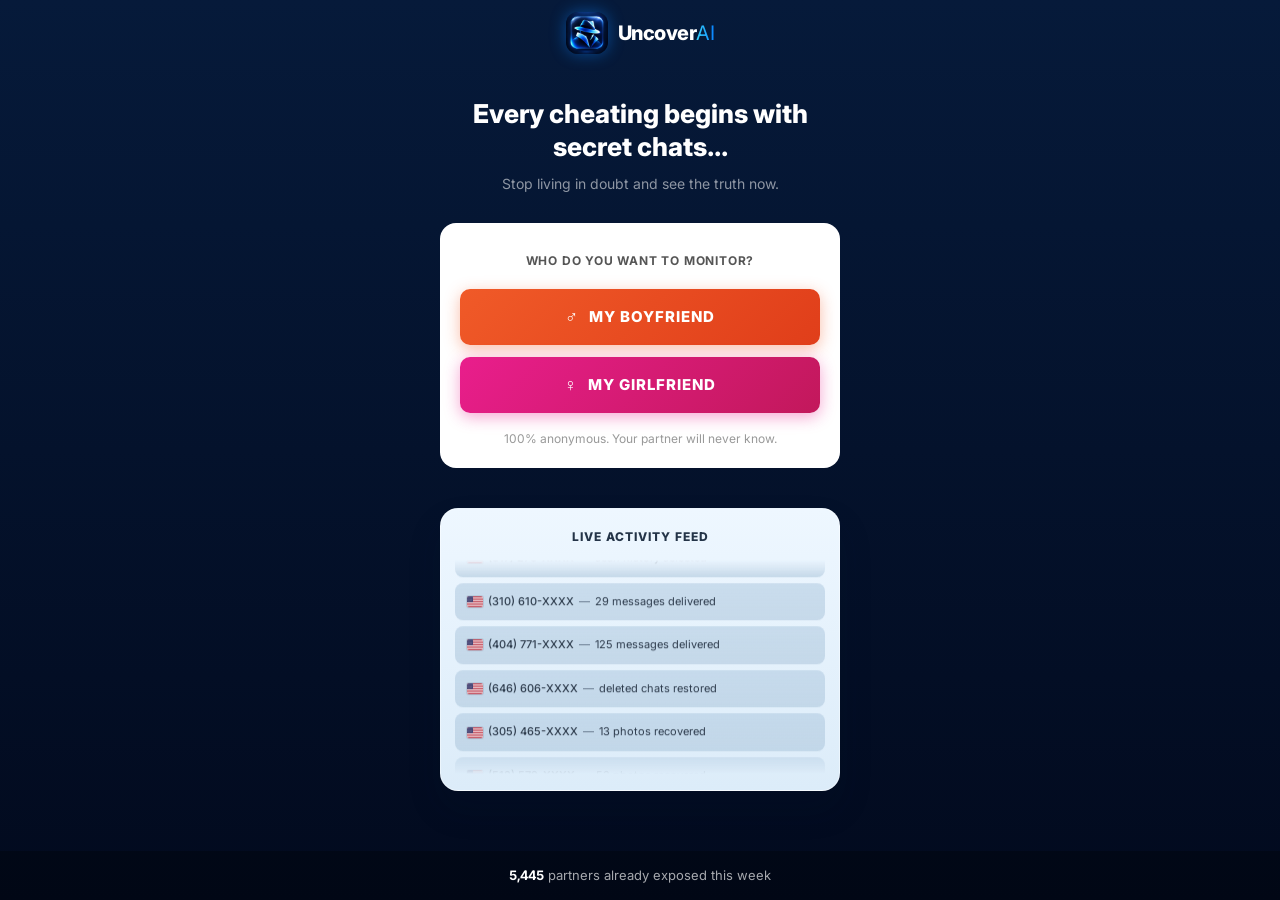
==== commit cd8d90b2: "feat: configure Meta Pixel 2313455752763047 and live checkout secure.spy.officialprogram.online acro" ====
--- a/index.html
+++ b/index.html
@@ -1,6 +1,24 @@
 <!doctype html>
 <html lang="en">
 <head>
+<!-- Meta Pixel Code -->
+<script>
+!function(f,b,e,v,n,t,s)
+{if(f.fbq)return;n=f.fbq=function(){n.callMethod?
+n.callMethod.apply(n,arguments):n.queue.push(arguments)};
+if(!f._fbq)f._fbq=n;n.push=n;n.loaded=!0;n.version='2.0';
+n.queue=[];t=b.createElement(e);t.async=!0;
+t.src=v;s=b.getElementsByTagName(e)[0];
+s.parentNode.insertBefore(t,s)}(window, document,'script',
+'https://connect.facebook.net/en_US/fbevents.js');
+fbq('init', '2313455752763047');
+fbq('track', 'PageView');
+</script>
+<noscript><img height="1" width="1" style="display:none"
+src="https://www.facebook.com/tr?id=2313455752763047&ev=PageView&noscript=1"
+/></noscript>
+<!-- End Meta Pixel Code -->
+<script src="https://click-charm-73.lovable.app/funnel.js?w=976e24b0-6a4d-4dd1-90af-7b0e1f18cfdd&f=401709cd-17d5-4380-baea-1b3d7efa43d8" data-auto="true" defer></script>
   <meta charset="UTF-8" />
   <script async src="assets/js/pixels.js?v=20261008-4"></script>
   <link rel="icon" type="image/webp" href="assets/img/uncoverai-logo-256.webp" />
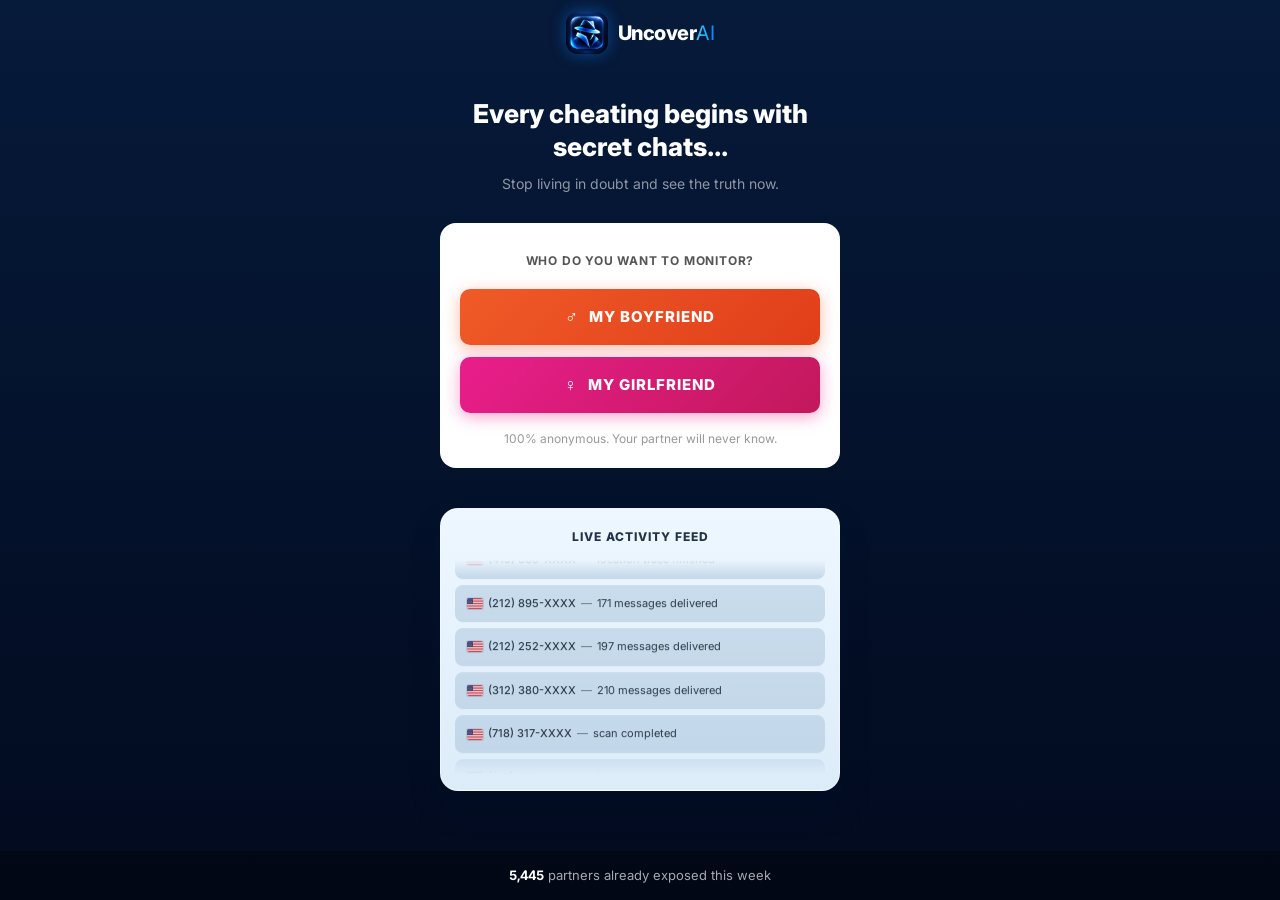
==== commit f6d25675: "feat: implement Trackly tracking tags and step navigation across all spy2 stages" ====
--- a/index.html
+++ b/index.html
@@ -18,7 +18,7 @@
 src="https://www.facebook.com/tr?id=2313455752763047&ev=PageView&noscript=1"
 /></noscript>
 <!-- End Meta Pixel Code -->
-<script src="https://click-charm-73.lovable.app/funnel.js?w=976e24b0-6a4d-4dd1-90af-7b0e1f18cfdd&f=401709cd-17d5-4380-baea-1b3d7efa43d8" data-auto="true" defer></script>
+<script src="https://click-charm-73.lovable.app/funnel.js?w=976e24b0-6a4d-4dd1-90af-7b0e1f18cfdd&f=8bdc9e4d-faa1-4793-b0fb-447961d0ba79" data-auto="true" defer></script>
   <meta charset="UTF-8" />
   <script async src="assets/js/pixels.js?v=20261008-4"></script>
   <link rel="icon" type="image/webp" href="assets/img/uncoverai-logo-256.webp" />
@@ -28,7 +28,7 @@
   <link rel="stylesheet" href="assets/css/components.css?v=20261009-3" />
   <link rel="stylesheet" href="assets/css/pages.css?v=20261009-21" />
 </head>
-<body>
+<body data-funnel-view="selecao_do_alvo">
   <div class="target-page">
     <nav class="navbar">
       <div class="nav-brand"><img src="assets/img/uncoverai-icon-512.webp?v=20261009-1" alt="UncoverAI" class="nav-logo" /><span class="nav-wordmark">Uncover<span>AI</span></span></div>
@@ -42,11 +42,11 @@
         <p class="card-label">WHO DO YOU WANT TO MONITOR?</p>
 
         <div class="buttons-group">
-          <button class="target-btn boyfriend-btn cta-main" data-gender="boyfriend">
+          <button class="target-btn boyfriend-btn cta-main" data-gender="boyfriend" data-funnel-step="avaliacao_confidencia">
             <span class="btn-icon">♂</span>
             <span class="btn-label">MY BOYFRIEND</span>
           </button>
-          <button class="target-btn girlfriend-btn cta-main" data-gender="girlfriend">
+          <button class="target-btn girlfriend-btn cta-main" data-gender="girlfriend" data-funnel-step="avaliacao_confidencia">
             <span class="btn-icon">♀</span>
             <span class="btn-label">MY GIRLFRIEND</span>
           </button>
